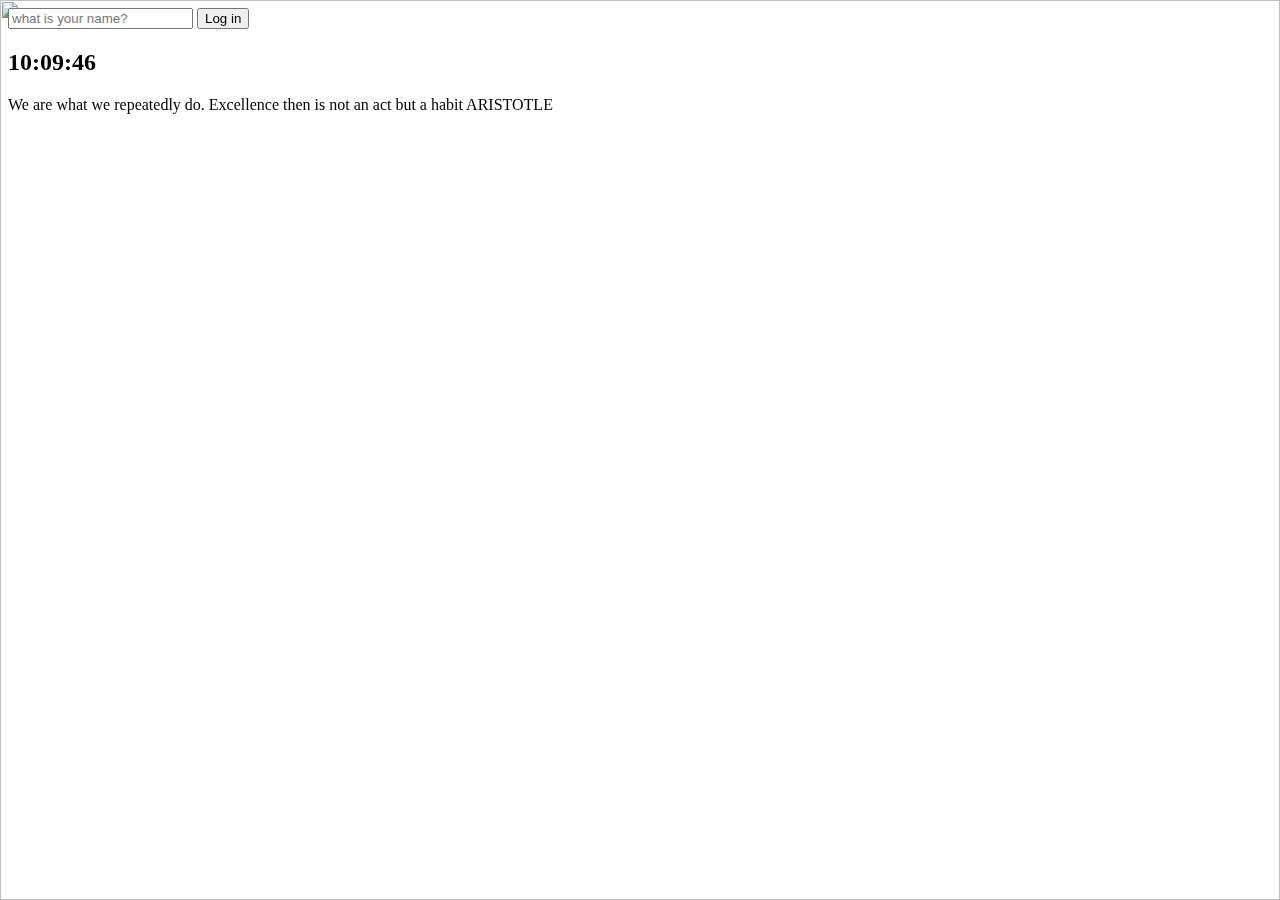
==== index.html @ 3e854967 "22.02.04 Vanilla JS" ====
<!DOCTYPE html>
<html lang="en">
<head>
<meta charset="UTF-8">
<meta http-equiv="X-UA-Compatible" content="IE=edge">
<meta name="viewport" content="width=device-width, initial-scale=1.0">
<link rel="stylesheet" href="css/style.css">
<link rel="shortcut icon" href="#" />
<title>Momentum App</title>

</head>
<body>
  <form id="login-form" class="hidden">
    <input 
      required
      maxlength="15"
      type="text" 
      placeholder="what is your name?"
    />
    <input type="submit" value="Log in"/>
  </form>
  <h2 id="clock">00:00:00</h2>
  <h1 id="greeting" class="hidden"></h1>
  <div id="quotes">
    <span></span>
    <span></span>
  </div>
  <script src="js/greetings.js"></script>
  <script src="js/clock.js"></script>
  <script src="js/quotes.js"></script>
  <script src="js/background.js"></script>
</body>
</html>
---- css/style.css ----
.hidden {
  display:none;
}

img {
  position:fixed; left:0; top:0;
  width:100%; height:100%;
  z-index:-1;
}
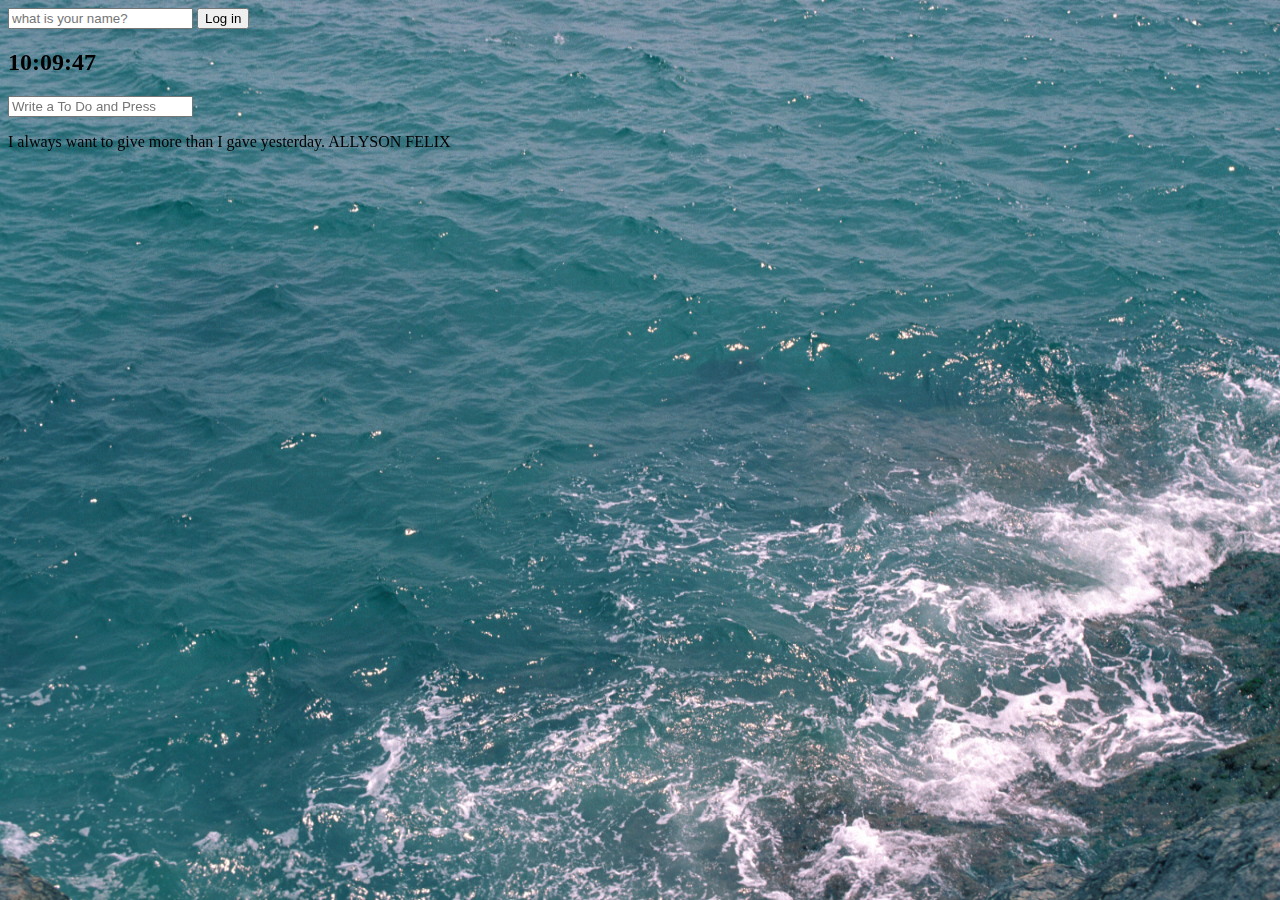
==== commit 82ea8837: "todoList ing..." ====
--- a/index.html
+++ b/index.html
@@ -21,6 +21,10 @@
   </form>
   <h2 id="clock">00:00:00</h2>
   <h1 id="greeting" class="hidden"></h1>
+  <form id ="todo-form">
+    <input type="text" placeholder="Write a To Do and Press" required>
+  </form>
+  <ul id = "todo-list"></ul>
   <div id="quotes">
     <span></span>
     <span></span>
@@ -29,5 +33,6 @@
   <script src="js/clock.js"></script>
   <script src="js/quotes.js"></script>
   <script src="js/background.js"></script>
+  <script src="js/todo.js"></script>
 </body>
 </html>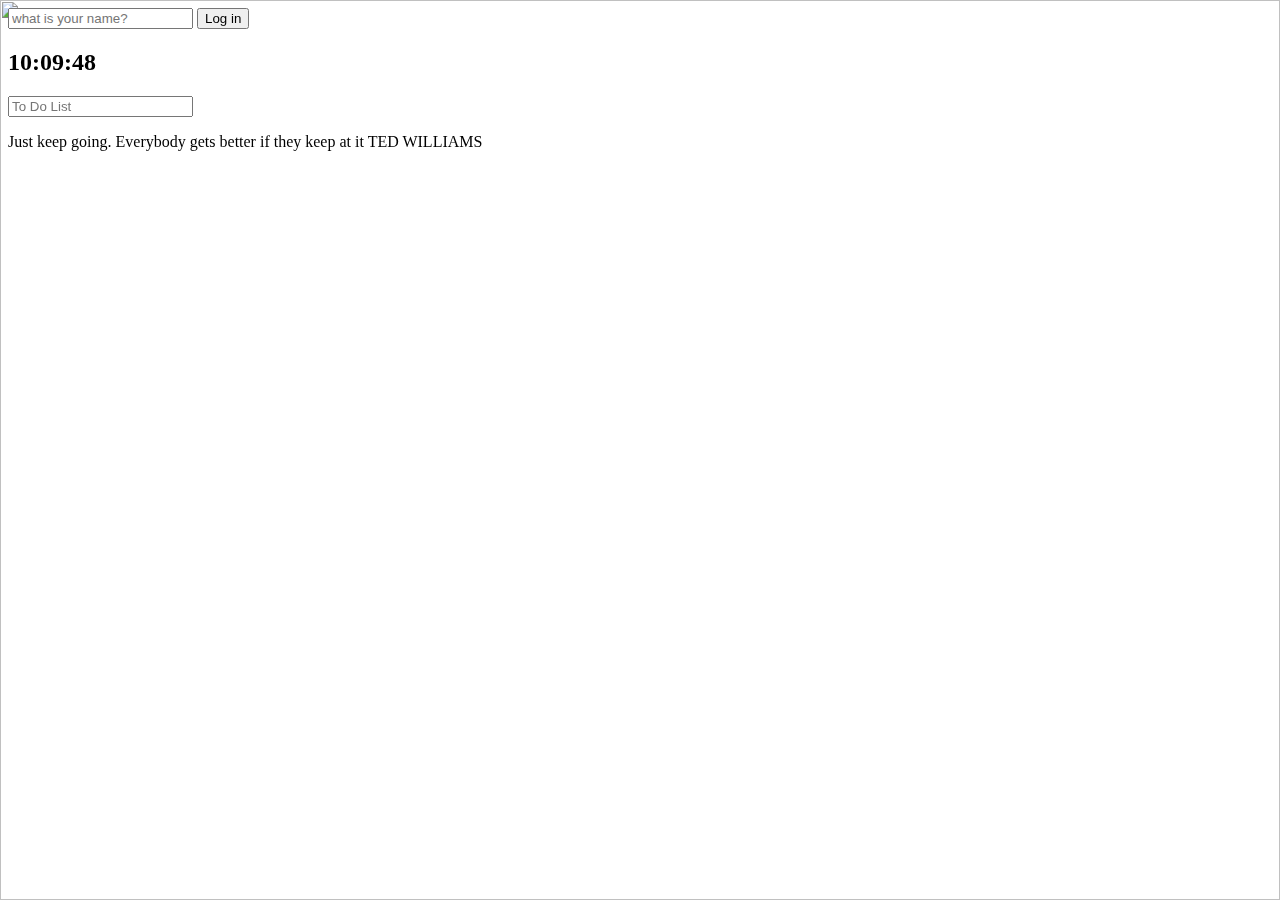
==== commit 82947441: "todolist add!" ====
--- a/index.html
+++ b/index.html
@@ -22,7 +22,7 @@
   <h2 id="clock">00:00:00</h2>
   <h1 id="greeting" class="hidden"></h1>
   <form id ="todo-form">
-    <input type="text" placeholder="Write a To Do and Press" required>
+    <input type="text" placeholder="To Do List" required>
   </form>
   <ul id = "todo-list"></ul>
   <div id="quotes">
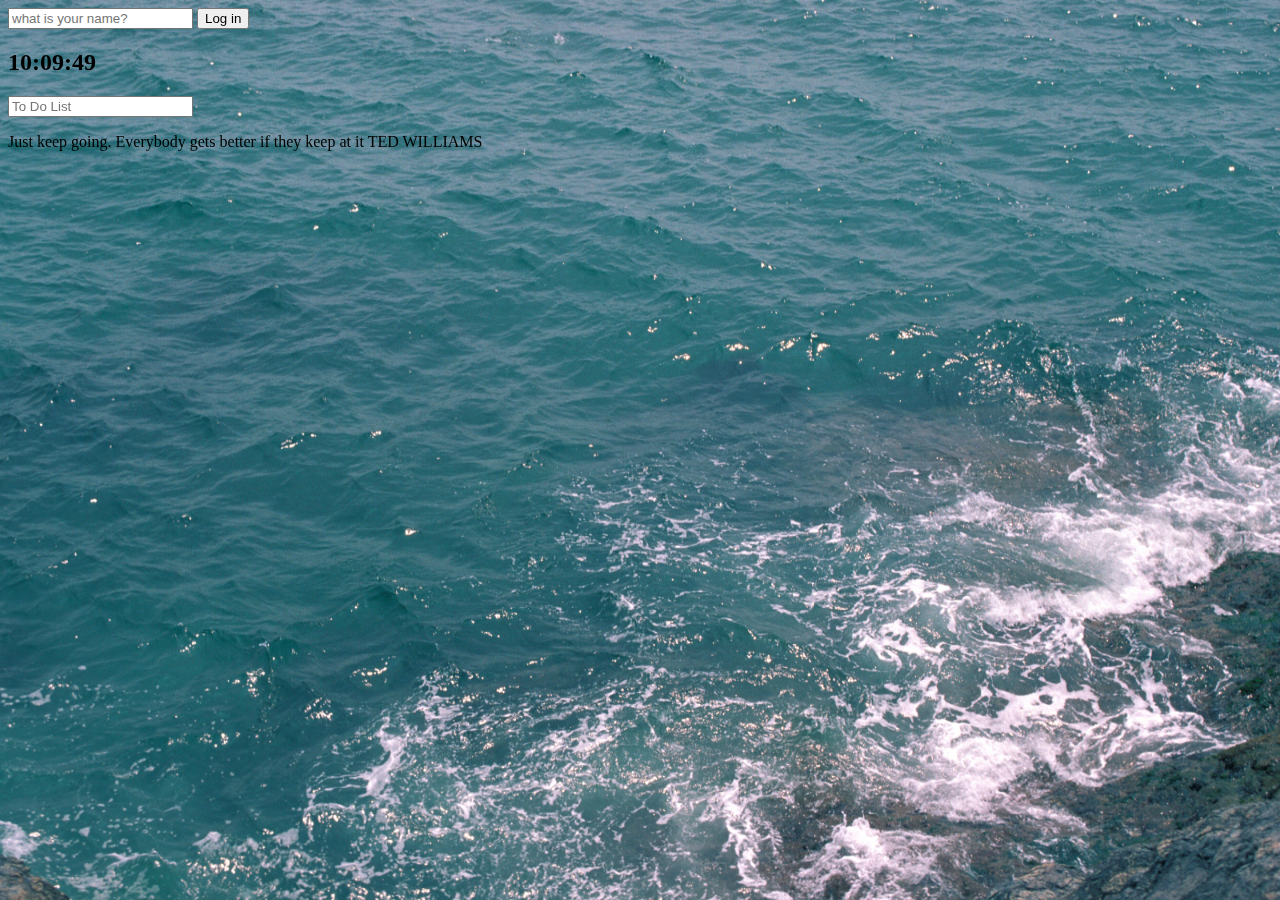
==== commit e5aab157: "22.02.11 geolocation Add" ====
--- a/index.html
+++ b/index.html
@@ -29,10 +29,15 @@
     <span></span>
     <span></span>
   </div>
+  <div id ="weather">
+    <span></span>
+    <span></span>
+  </div>
   <script src="js/greetings.js"></script>
   <script src="js/clock.js"></script>
   <script src="js/quotes.js"></script>
   <script src="js/background.js"></script>
   <script src="js/todo.js"></script>
+  <script src="js/weather.js"></script>
 </body>
 </html>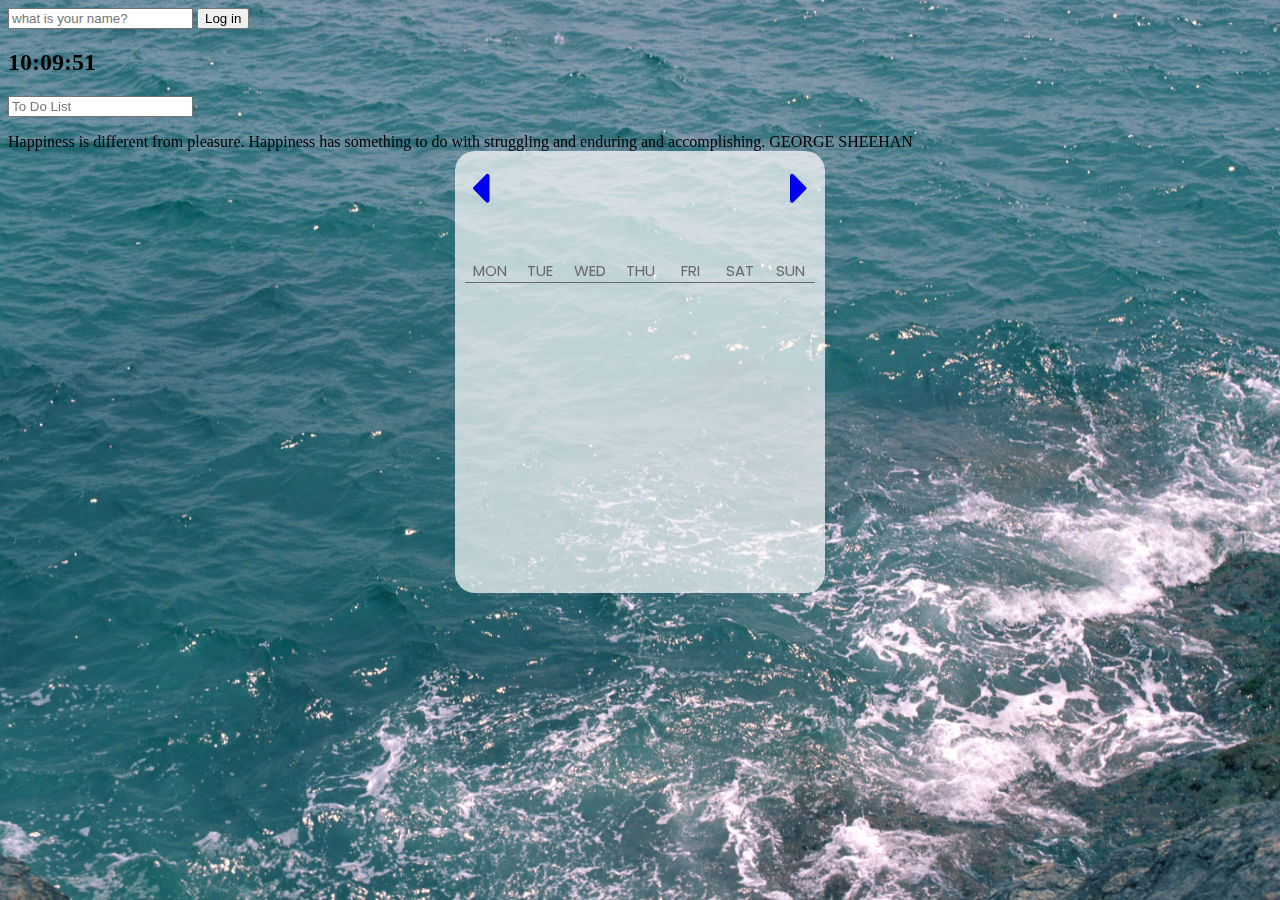
==== commit d4990982: "calendar.js" ====
--- a/index.html
+++ b/index.html
@@ -6,6 +6,8 @@
 <meta name="viewport" content="width=device-width, initial-scale=1.0">
 <link rel="stylesheet" href="css/style.css">
 <link rel="shortcut icon" href="#" />
+<link rel="stylesheet" href="https://cdnjs.cloudflare.com/ajax/libs/font-awesome/5.8.2/css/all.min.css"/>
+
 <title>Momentum App</title>
 
 </head>
@@ -33,11 +35,36 @@
     <span></span>
     <span></span>
   </div>
+  <div class="cal">
+    <div class="cal_nav">
+      <a href="#" class="nav-btn prev">
+        <i class="fas fa-caret-left"></i>
+      </a>
+      <div class="year-month"></div>
+      <a href="#" class="nav-btn next">
+        <i class="fas fa-caret-right"></i>
+      </a>
+    </div>
+    <div class="cal_wrap">
+      <div class="days">
+        <div class="day">MON</div>
+        <div class="day">TUE</div>
+        <div class="day">WED</div>
+        <div class="day">THU</div>
+        <div class="day">FRI</div>
+        <div class="day">SAT</div>
+        <div class="day">SUN</div>
+      </div>
+      <div class="dates"></div>
+    </div>
+  </div>
+  
   <script src="js/greetings.js"></script>
   <script src="js/clock.js"></script>
   <script src="js/quotes.js"></script>
   <script src="js/background.js"></script>
   <script src="js/todo.js"></script>
   <script src="js/weather.js"></script>
+  <script src="js/calender.js"></script>
 </body>
 </html>--- a/css/style.css
+++ b/css/style.css
@@ -1,3 +1,9 @@
+@charset "utf-8";
+
+
+@import url('https://fonts.googleapis.com/css2?family=Poppins:wght@400;500;600;700&display=swap');
+
+
 .hidden {
   display:none;
 }
@@ -6,4 +12,51 @@
   position:fixed; left:0; top:0;
   width:100%; height:100%;
   z-index:-1;
+}
+
+
+.cal {
+  width:350px;
+  margin:0 auto;
+  padding:0 10px;
+  font-family: 'Poppins', sans-serif;
+  background-color: rgba(255, 255, 255, 0.7);
+  border-radius: 20px;
+}
+.cal .cal_nav {
+  display: flex;
+  justify-content: center;
+  align-items: center;
+  font-weight: 700;
+  font-size: 48px;
+  line-height: 78px;
+}
+.cal_nav .year-month{
+  width:300px;
+  text-align: center;
+}
+.cal .cal_nav .prev, .cal .cal_nav .next {
+  font-size:50px;
+}
+.cal .cal_wrap {
+  position:relative;
+  margin: 0 auto;
+  padding-top:30px;
+}
+.cal .cal_wrap .days {
+  display: flex;
+  justify-content: center;
+  margin-bottom: 20px;
+  border-bottom:  1px solid rgb(105, 105, 105);  
+  color:rgb(105, 105, 105);
+  font-size:15px;
+  text-align: center;
+}
+.cal .cal_wrap .day{ width: calc(100% / 7); }
+.cal .cal_wrap .dates {
+  display: flex;
+  justify-content: space-between;
+  align-items: center;
+  flex-wrap: wrap;
+  height:290px;
 }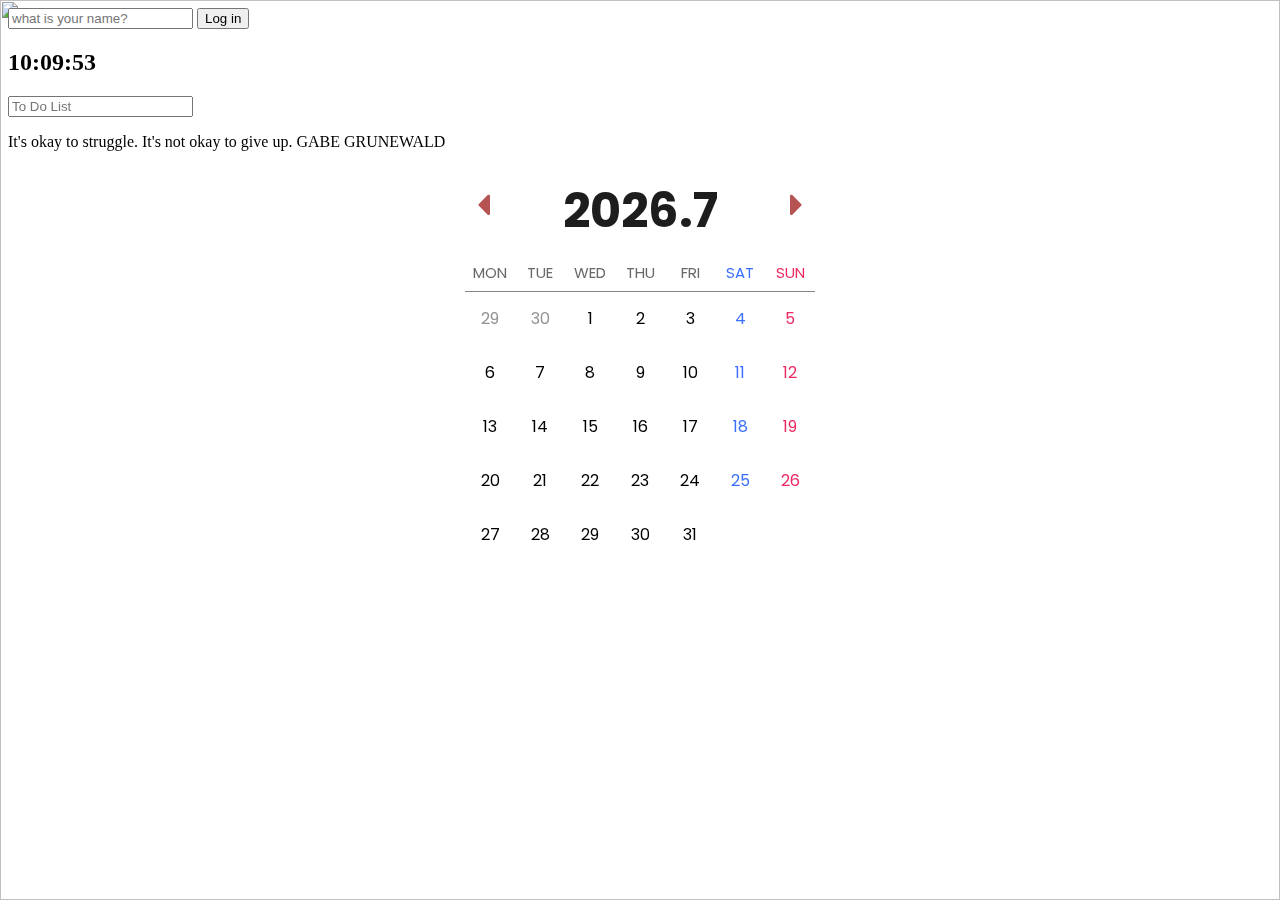
==== commit be003c89: "calendar edit" ====
--- a/index.html
+++ b/index.html
@@ -40,7 +40,7 @@
       <a href="#" class="nav-btn prev">
         <i class="fas fa-caret-left"></i>
       </a>
-      <div class="year-month"></div>
+      <div class="year_month"></div>
       <a href="#" class="nav-btn next">
         <i class="fas fa-caret-right"></i>
       </a>
--- a/css/style.css
+++ b/css/style.css
@@ -14,11 +14,10 @@
   z-index:-1;
 }
 
-
 .cal {
   width:350px;
   margin:0 auto;
-  padding:0 10px;
+  padding:20px;
   font-family: 'Poppins', sans-serif;
   background-color: rgba(255, 255, 255, 0.7);
   border-radius: 20px;
@@ -29,34 +28,52 @@
   align-items: center;
   font-weight: 700;
   font-size: 48px;
-  line-height: 78px;
+  line-height: 60px;
 }
-.cal_nav .year-month{
+.cal_nav .year_month{
   width:300px;
+  margin-top: 10px;
   text-align: center;
+  color:rgb(29, 29, 29);
 }
 .cal .cal_nav .prev, .cal .cal_nav .next {
-  font-size:50px;
+  font-size:35px;
+  color:rgb(182, 83, 83);
 }
 .cal .cal_wrap {
   position:relative;
   margin: 0 auto;
-  padding-top:30px;
+  padding-top:20px;
 }
 .cal .cal_wrap .days {
   display: flex;
   justify-content: center;
-  margin-bottom: 20px;
-  border-bottom:  1px solid rgb(105, 105, 105);  
+  height:30px;
+  border-bottom:  1px solid rgb(133, 133, 133);  
   color:rgb(105, 105, 105);
   font-size:15px;
   text-align: center;
 }
 .cal .cal_wrap .day{ width: calc(100% / 7); }
+
 .cal .cal_wrap .dates {
   display: flex;
-  justify-content: space-between;
+  flex-wrap: wrap;
   align-items: center;
-  flex-wrap: wrap;
-  height:290px;
+  height:270px;
+  text-align: center;
+}
+.dates .current { height:45px; line-height:45px;}
+
+
+.cal .cal_wrap .day:nth-child(7n -1) {
+  color: #3c6ffa;
+}
+
+.cal .cal_wrap .day:nth-child(7n) {
+  color: #ed2a61;
+}
+
+.cal .cal_wrap .day.disable {
+  color: rgb(146, 146, 146);
 }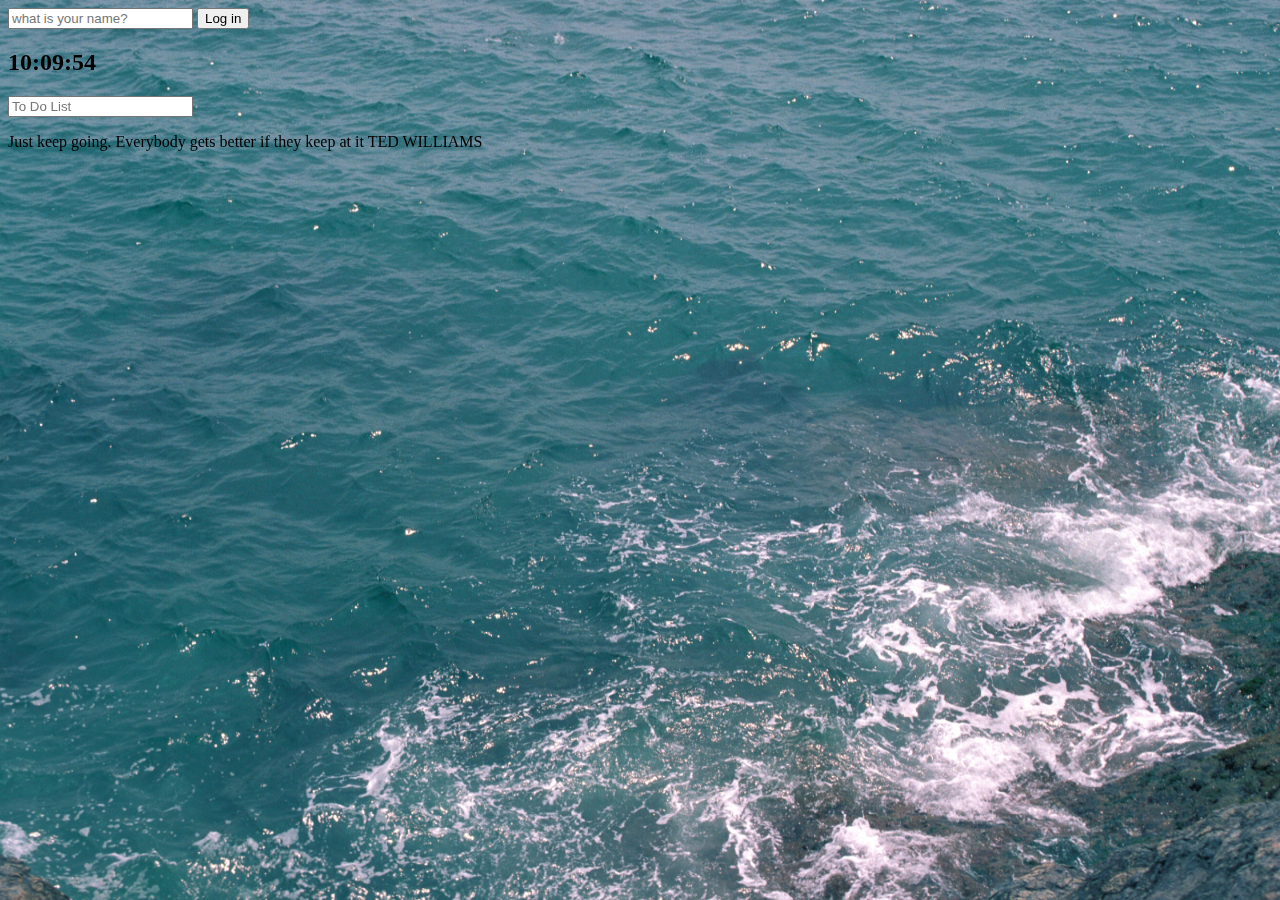
==== commit 7ada06ea: "Update index.html" ====
--- a/index.html
+++ b/index.html
@@ -35,6 +35,8 @@
     <span></span>
     <span></span>
   </div>
+  
+  <!--
   <div class="cal">
     <div class="cal_nav">
       <a href="#" class="nav-btn prev">
@@ -58,6 +60,7 @@
       <div class="dates"></div>
     </div>
   </div>
+  -->
   
   <script src="js/greetings.js"></script>
   <script src="js/clock.js"></script>
@@ -67,4 +70,4 @@
   <script src="js/weather.js"></script>
   <script src="js/calender.js"></script>
 </body>
-</html>+</html>
